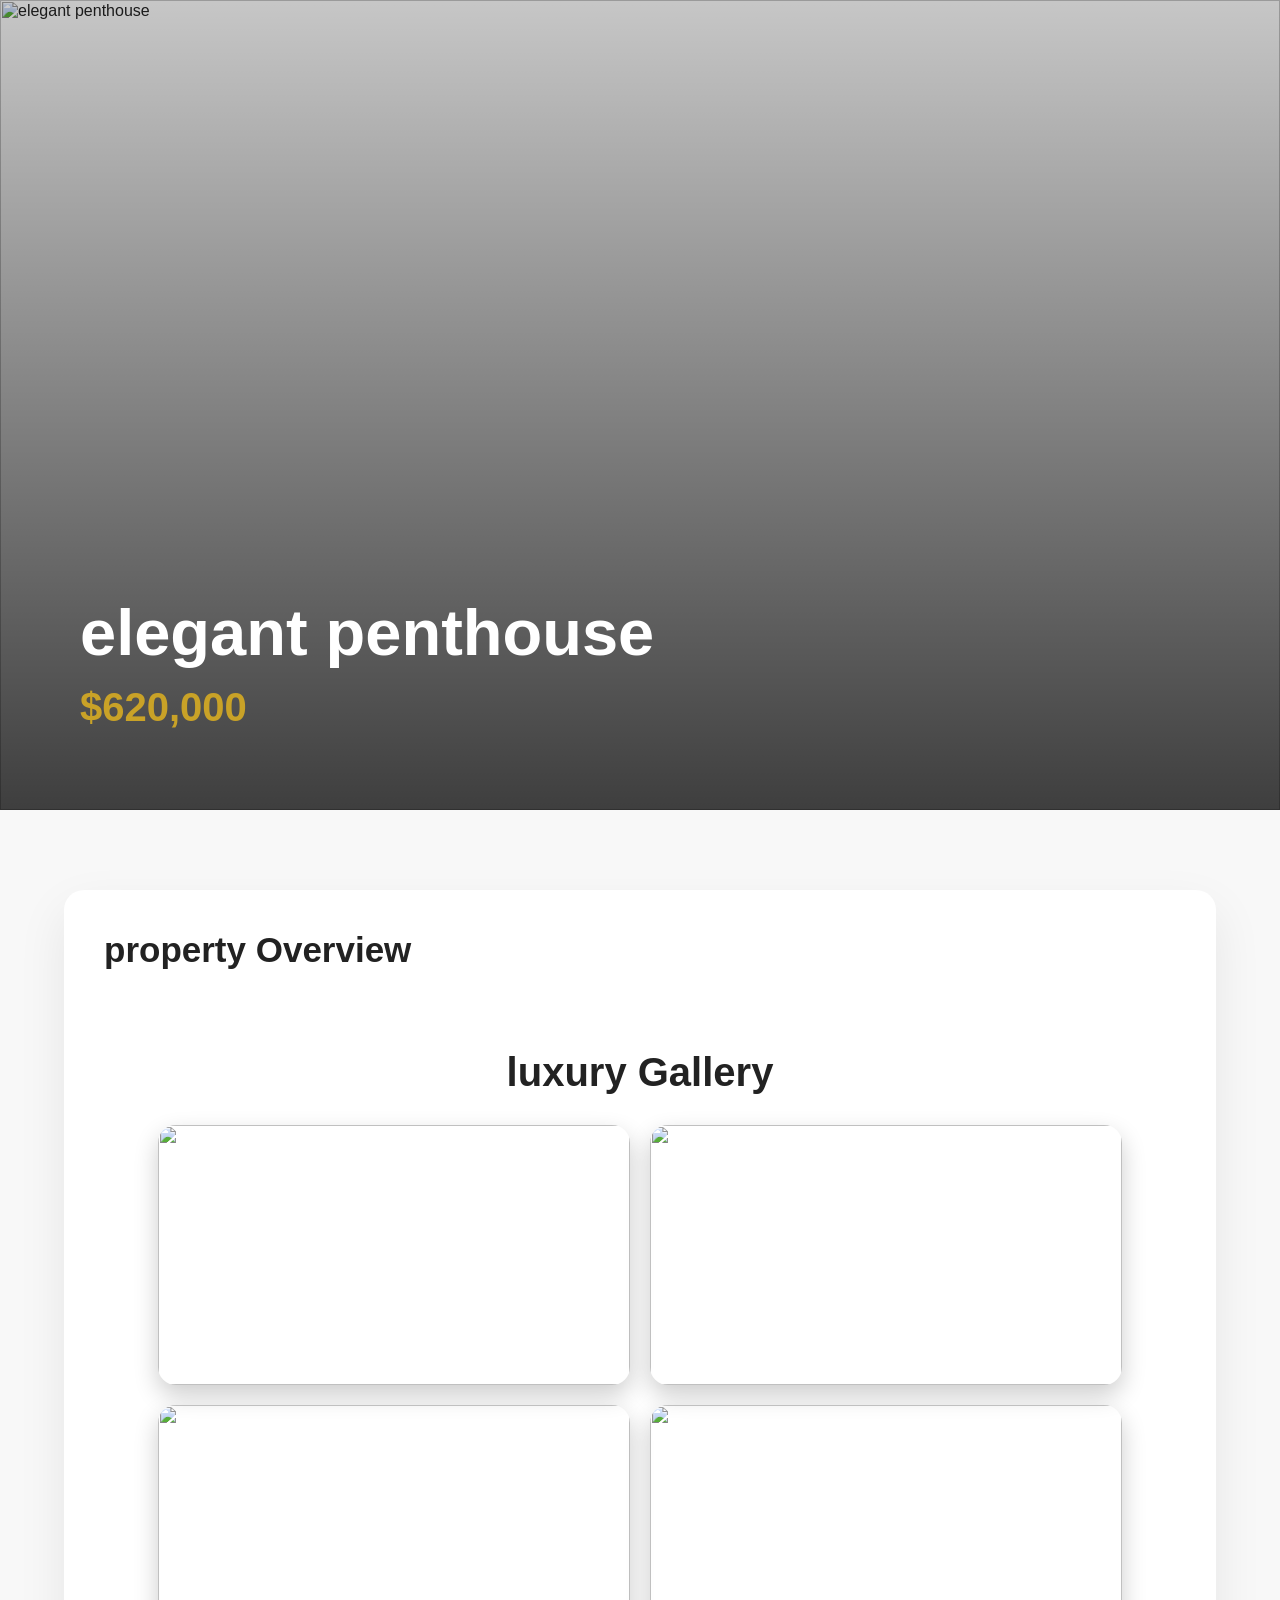
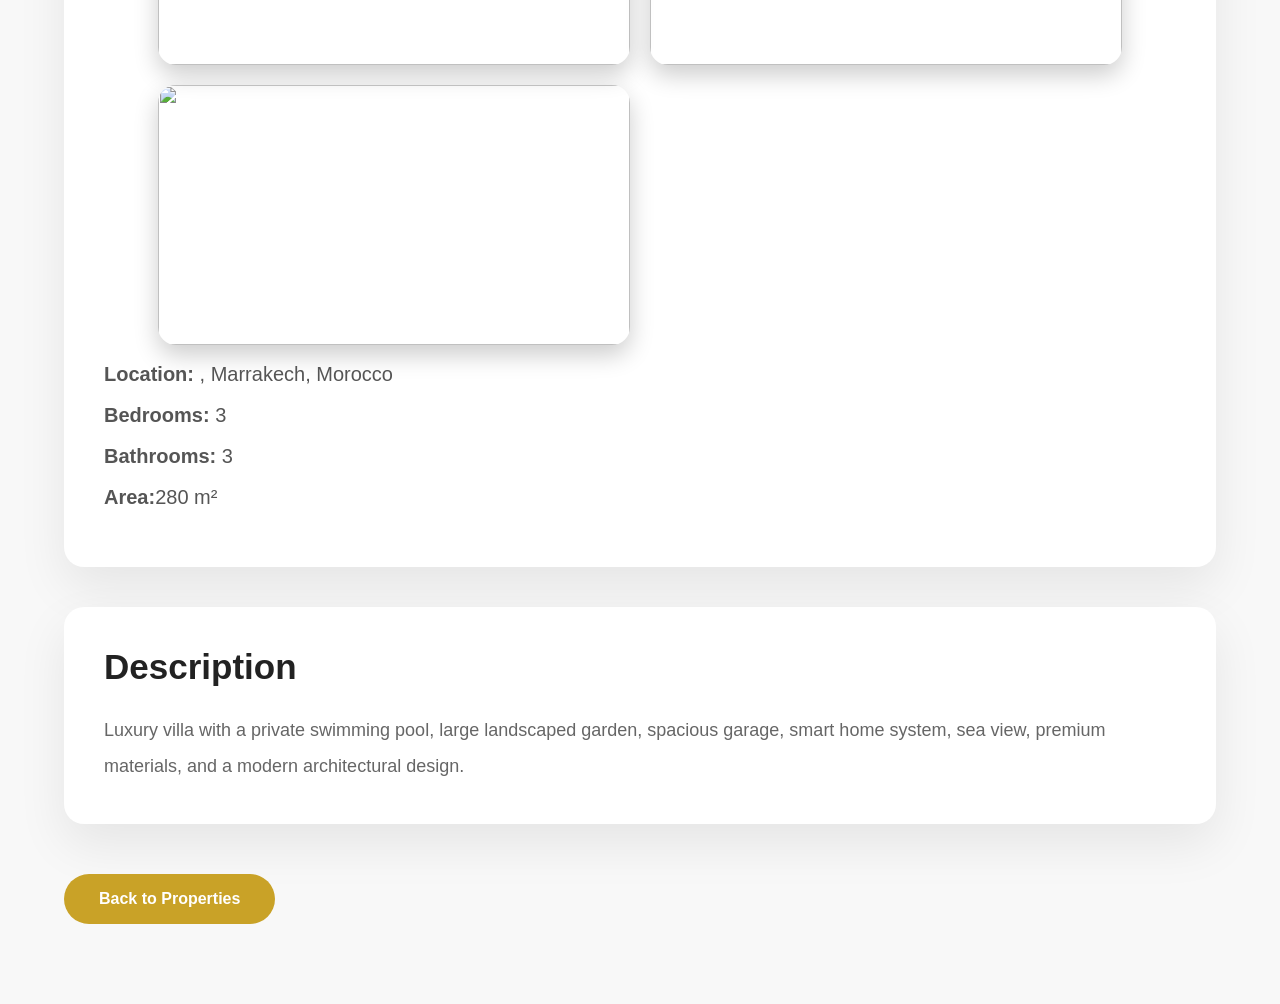
==== villa2.html @ db5d8da6 "Add files via upload" ====
<body>

<div class="hero">
    <head>
        <link rel="stylesheet" href="villa1.css">
    </head>
    <img src="zak.jpeg" class="hero-image" alt="elegant penthouse">

    <div class="hero-overlay">

        <h1>elegant penthouse</h1>

        <h2>$620,000</h2>

    </div>

</div>

<section class="container">

    <div class="details">
         <h3>property Overview</h3>
       <h2 class="gallery-title">luxury Gallery</h2>

<div class="gallery">

    <img src="zeka.jpeg">
    <img src="zaccaria.jpeg">
    <img src="zak.jpeg">
    <img src="zeko.jpeg">
    <img src="zack.jpeg">

</div>

        <p><strong>Location:</strong> , Marrakech, Morocco</p>

        <p><strong>Bedrooms:</strong> 3</p>

        <p><strong>Bathrooms:</strong> 3</p>

        <p><strong>Area:</strong>280 m²</p>

    </div>

    <div class="description">

        <h3>Description</h3>

        <p>
            Luxury villa with a private swimming pool, large landscaped garden,
            spacious garage, smart home system, sea view, premium materials,
            and a modern architectural design.
        </p>

    </div>

   <a href="zack.html#properties" class="back-btn">Back to Properties</a>

</section>

</body>
---- villa1.css ----
*{
    margin:0;
    padding:0;
    box-sizing:border-box;
}

body{
    font-family:Arial, Helvetica, sans-serif;
    background:#f8f8f8;
    color:#222;
}

/* ================= HERO ================= */

.hero{
    position:relative;
    height:90vh;
    overflow:hidden;
}

.hero-image{
    width:100%;
    height:100%;
    object-fit:cover;
}

.hero-overlay{
    position:absolute;
    inset:0;
    background:linear-gradient(
        to top,
        rgba(0,0,0,.75),
        rgba(0,0,0,.2)
    );

    display:flex;
    flex-direction:column;
    justify-content:flex-end;
    padding:80px;
    color:white;
}

.hero-overlay h1{
    font-size:65px;
    margin-bottom:15px;
}

.hero-overlay h2{
    font-size:40px;
    color:#C9A227;
}

/* ================= CONTENT ================= */

.container{
    width:90%;
    max-width:1200px;
    margin:80px auto;
}

/* ================= DETAILS ================= */

.details{
    background:white;
    border-radius:20px;
    padding:40px;
    box-shadow:0 20px 50px rgba(0,0,0,.08);
    margin-bottom:40px;
}

.details h3{
    font-size:35px;
    margin-bottom:25px;
}

.details p{
    font-size:20px;
    margin:18px 0;
    color:#555;
}

/* ================= DESCRIPTION ================= */

.description{
    background:white;
    border-radius:20px;
    padding:40px;
    box-shadow:0 20px 50px rgba(0,0,0,.08);
}

.description h3{
    font-size:35px;
    margin-bottom:25px;
}
.description p{
    line-height:2;
    color:#666;
    font-size:18px;
}

/* ================= BUTTON ================= */

.back-btn{
    display:inline-block;
    margin-top:50px;
    text-decoration:none;
    background:#C9A227;
    color:white;
    padding:16px 35px;
    border-radius:40px;
    transition:.3s;
    font-weight:bold;
}

.back-btn:hover{
    background:#a88416;
}

/* ================= RESPONSIVE ================= */

@media(max-width:768px){

.hero{
    height:60vh;
}

.hero-overlay{
    padding:35px;
}

.hero-overlay h1{
    font-size:40px;
}

.hero-overlay h2{
    font-size:28px;
}

.details,
.description{
    padding:25px;
}
.details h3,
.description h3{
    font-size:28px;
}

.details p,
.description p{
    font-size:17px;
}

}
.gallery-title{
    text-align:center;
    font-size:40px;
    margin-top:80px;
    margin-bottom:30px;
}

.gallery{
    width:90%;
    margin:auto;

    display:grid;
    grid-template-columns:repeat(auto-fit,minmax(320px,1fr));

    gap:20px;
}

.gallery img{

    width:100%;
    height:260px;

    object-fit:cover;

    border-radius:18px;

    cursor:pointer;

    transition:.4s;

    box-shadow:0 10px 25px rgba(0,0,0,.2);

}

.gallery img:hover{

    transform:scale(1.05);

}
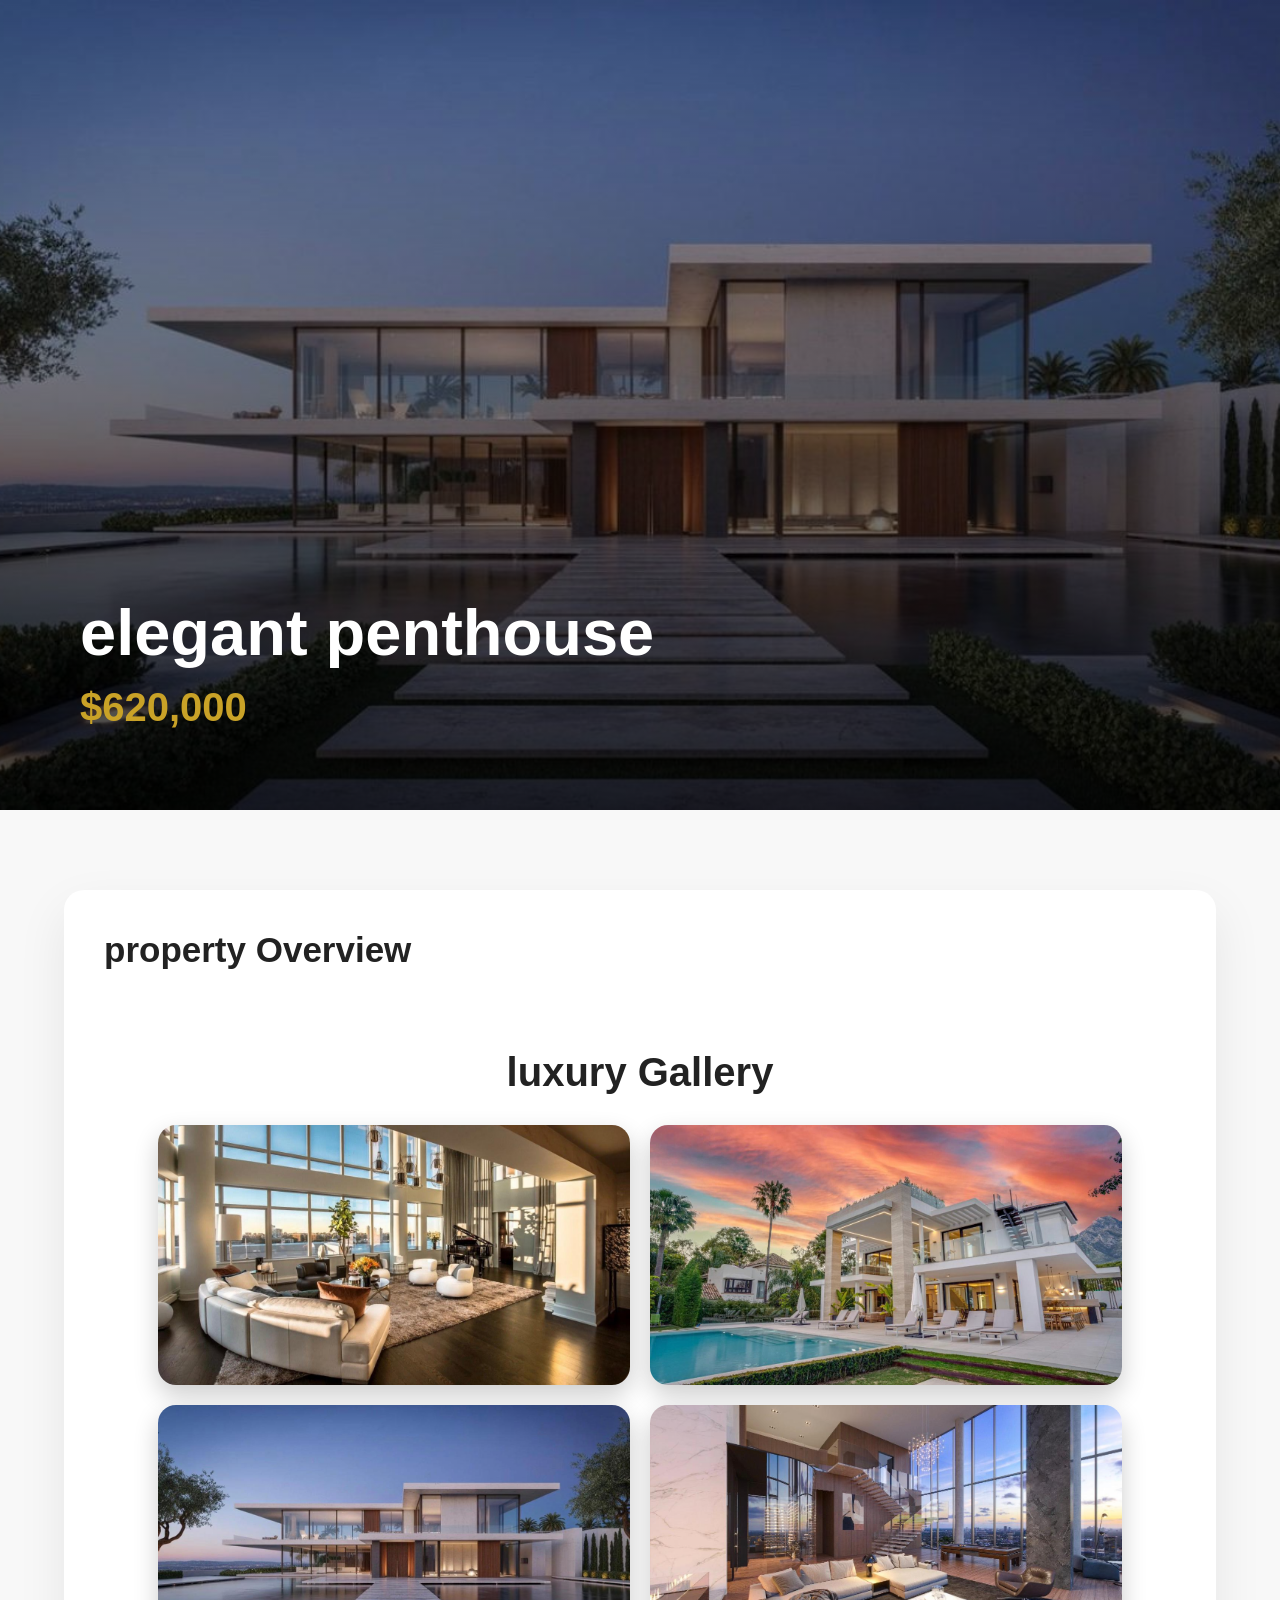
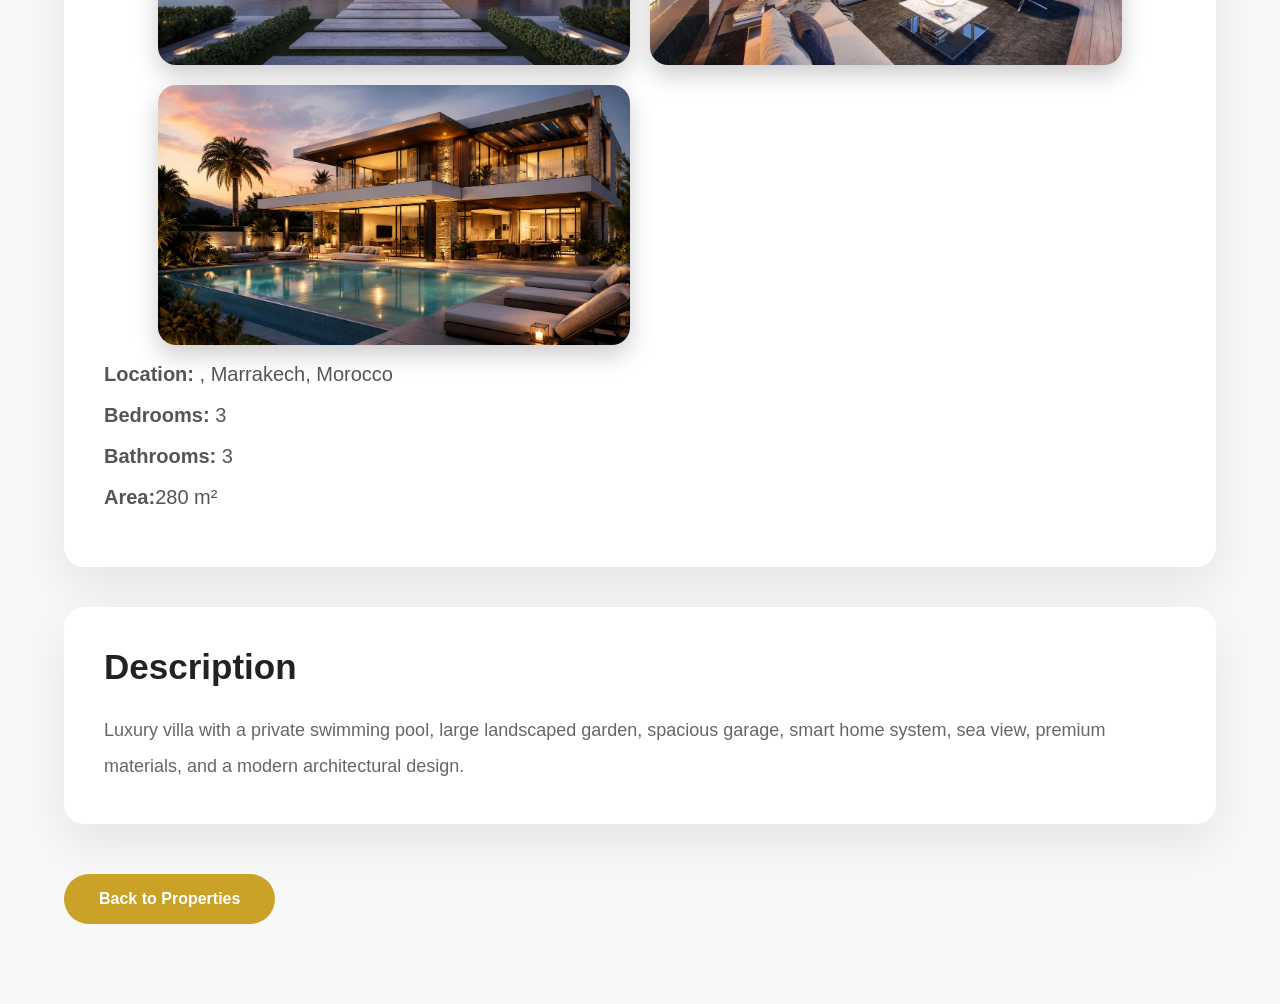
==== commit 58beac90: "Add files via upload" ====
--- a/villa2.html
+++ b/villa2.html
@@ -54,7 +54,7 @@
 
     </div>
 
-   <a href="zack.html#properties" class="back-btn">Back to Properties</a>
+   <a href="index.html#properties" class="back-btn">Back to Properties</a>
 
 </section>
 
